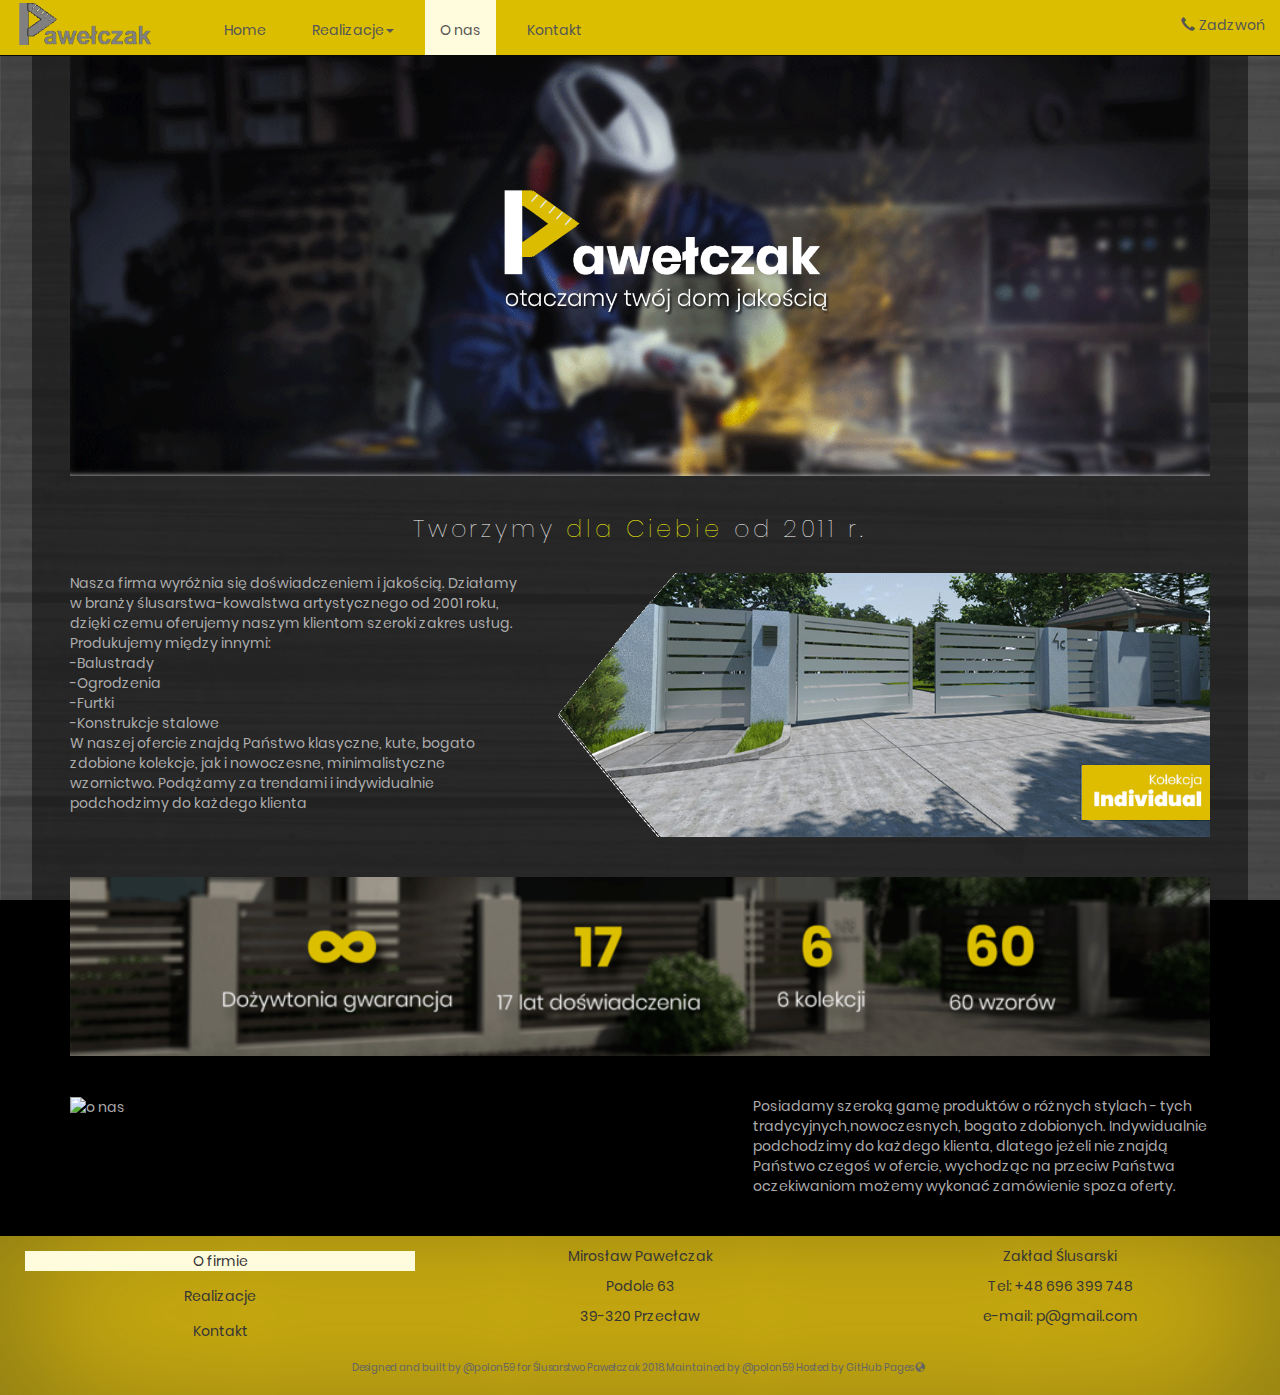
==== aboutUs.html @ 00557d42 "Add second 'aboutUsImage' to 'aboutUs' page with sample description" ====
<!doctype html>
<html>

<head>
    <title>Pawełczak - O firmie</title>
    <meta charset="UTF-8" name="viewport" content="width=device-width, initial-scale=1">
    <link rel="stylesheet" href="https://maxcdn.bootstrapcdn.com/bootstrap/3.3.7/css/bootstrap.min.css">
    <script src="https://ajax.googleapis.com/ajax/libs/jquery/3.3.1/jquery.min.js"></script>
    <script src="https://maxcdn.bootstrapcdn.com/bootstrap/3.3.7/js/bootstrap.min.js"></script>
    <link rel="shortcut icon" type="image/x-icon" href="Resources/StructureImages/logo.png" />
    <link rel="stylesheet" href="CSS/style.css">
    <link rel="stylesheet" type="text/css" href="CSS/conStyle.css"/>
</head>


<body>
    <section id="NAVBAR">
        <nav class="navbar navbar-inverse navbar-fixed-top" style="background-color: rgb(219, 190, 0); margin: 0;">
            <div class="container-fluid">
              <div class="navbar-header">
                <button type="button" class="navbar-toggle" data-toggle="collapse" data-target="#myNavbar">
                  <span class="icon-bar"></span>
                  <span class="icon-bar"></span>
                  <span class="icon-bar"></span>                        
                </button>
                <a href="index.html">
                  <img src="Resources/StructureImages/log.png"  class="navbar-logo" alt="logo">
                </a>
              </div>
              <div class="collapse navbar-collapse" id="myNavbar">
                <ul class="nav navbar-nav">
                  <li class="navOpt navbarLink"><a href="index.html">Home</a></li>
                  <li class="dropdown navOpt navbarLink">
                    <a class="dropdown-toggle" data-toggle="dropdown" href="projects.html">Realizacje<span class="caret"></span></a>
                    <ul class="dropdown-menu">
                      <li><a href="projects.html">Bramy</a></li>
                      <li><a href="projects.html">Ogrodzenia</a></li>
                      <li><a href="projects.html">Balustrady</a></li>
                      <li><a href="projects.html">Usługi spawalnicze</a></li>
                      <li><a href="projects.html">Konstrukcje stalowe</a></li>
                    </ul>
                  </li>
                  <li class="activ navOpt navbarLink"><a href="aboutUs.html">O nas</a></li>
                  <li class="navOpt navbarLink"><a href="contact.html">Kontakt</a></li>
                </ul>
                <ul class="nav navbar-nav navbar-right">
                  <li><a href="tel:+48 696 399 748"><span class="glyphicon glyphicon-earphone"></span>Zadzwoń</a></li>
                </ul>
              </div>
            </div>
        </nav>
    </section>

    <div class="content">
        <div class="container">
            <div class="row">
                <div class="col-sm-12">
                    <img src="Resources/images/aboutUsImage.png" alt="nasza firma" style="width:100%;">
                </div>
            </div>
        </div>

        <br>
        <div class="container text-center contact-header">
            <h3>Tworzymy <span style="color: yellow">dla Ciebie</span> od 2011 r.</h3>
        </div>
        <br>
        
        <div class="container about-us-text">
            <div class="row">
                <div class="col-sm-5">
                    <p>
                        Nasza firma wyróżnia się doświadczeniem i jakością. Działamy w branży ślusarstwa-kowalstwa artystycznego od 2001 roku, dzięki czemu oferujemy naszym klientom szeroki zakres usług. Produkujemy między innymi: 
                        <br> -Balustrady
                        <br>-Ogrodzenia
                        <br>-Furtki
                        <br>-Konstrukcje stalowe
                        <br>W naszej ofercie znajdą Państwo klasyczne, kute, bogato zdobione kolekcje, jak i nowoczesne, minimalistyczne wzornictwo.
                        Podążamy za trendami i indywidualnie podchodzimy do każdego klienta
                    </p>
                </div>
                <div class="col-sm-7">
                    <img src="Resources/images/aboutUsBoxImg.png" alt="o nas" style="width:100%;">
                </div>
            </div>
        </div>

        <br><br>

        <div class="container">
            <div class="row">
                <div class="col-sm-12">
                    <img src="Resources/images/aboutUsBottom.png" alt="nasza firma" style="width:100%;">
                </div>
            </div>
        </div>

        <br><br>

        <div class="container about-us-text">
            <div class="row">
                <div class="col-sm-7">
                    <img src="Resources/images/aboutUsBoxImg2.png" alt="o nas" style="width:100%;">
                </div>
                <div class="col-sm-5">
                    <p>
                    Posiadamy szeroką gamę produktów o różnych stylach - tych tradycyjnych,nowoczesnych,
                    bogato zdobionych. Indywidualnie podchodzimy do każdego klienta, dlatego jeżeli nie 
                    znajdą Państwo czegoś w ofercie, wychodząc na przeciw Państwa oczekiwaniom możemy wykonać 
                    zamówienie spoza oferty.                        
                    </p>
                </div>
            </div>
        </div>



    </div>

    <footer>
        <div class="container-fluid text-center">
            <div class="row">
                <div class="col-sm-4">
                    <a class="navOpt" href="aboutUs.html"><p class="activ">O firmie</p></a>
                    <a class="navOpt" href="projects.html"><p>Realizacje</p></a>
                    <a class="navOpt" href="contact.html"><p>Kontakt</p></a>
                </div>
                <div class="col-sm-4">
                    <p>Mirosław Pawełczak</p>
                    <p>Podole 63</p>
                    <p>39-320 Przecław</p>
                </div>
                <div class="col-sm-4">
                <p>Zakład Ślusarski</p>
                <p>Tel: +48 696 399 748</p>
                <p>e-mail: p@gmail.com</p>
                </div>
            </div> 
            <div class="row footer-text-bottom">
                <p>Designed and built by @polon59 for Ślusarstwo Pawełczak 
                2018. Maintained by @polon59 Hosted by GitHub Pages <span class="glyphicon glyphicon-globe"></span>
                </p>
            </div>
        </div>
    </footer>
</body>
</html>
---- CSS/style.css ----
@font-face {
    font-family: regular;
    src: url("../Poppins/Poppins-Regular.ttf");
}

@font-face{
    font-family: extraThin;
    src: url("../Poppins/Poppins-Thin.ttf")
}




.navbar-logo{
    height:50px; 
    padding-right:20px;
}

.navbarLink{
    position: relative;
    margin-left: 8px;
    margin-right: 8px;
}

.navbar-nav>li>a{
    color: rgb(85, 85, 85) !important;
}

.activ{
    background-color: rgb(255, 251, 221);
}

.navbar-inverse .navbar-nav>li>a:hover{
    color: rgb(92, 92, 92);
}

.navOpt::before{
    content: "";
    display: block;
    height: 5px;
    width: 0%;
    background-color: rgb(92, 92, 92);
    transition: all 0.3s ease-in-out;
}

.navOpt:hover::before{
    width: 100%;
}

.slideShowImage{
    min-height: 250px;
    width: 100%;
}

.glyphicon{
    margin-right: 4px;
}

.bottom-menu-image{
    width: 100%;
    height: 100%;
}

.bottom-menu .col-sm-4{
    transition: 0.5s ease;
}

.bottom-menu .col-sm-4:hover{
    filter: drop-shadow(8px 8px 10px gray) brightness(150%);
    text-decoration: none;
}

a:focus, a:hover{
    text-decoration: none;
    color: white;
}

.caption h3{
    color: white;
    font-family: extraThin;
}

#services{
    color: white;
    margin-left: 30px;
    margin-right: 30px;
}

#services h4{
    color: rgb(219, 190, 0);
}

#services .glyphicon{
    font-size: 40px;
    color: rgb(219, 190, 0);
}

.opinions-header{
    color: rgb(219, 190, 0);
}

.opinions-header .glyphicon{
    font-size: 50px;
}

#opinions{
    margin-left: 10%;
    margin-right: 10%;
}

.opinion{
    min-height: 230px;
    padding-top: 40px;
    padding-left: 20%;
    padding-right: 20%;
    color: white;
}

.opinion .author{
    color: rgb(138, 138, 138);
    font-style: italic;
}


body{
    margin: 0px;
    background-color: black;
    background-image: url("../Resources/bodyBackground.png");
    background-attachment: fixed;
    font-family: regular;
}

.content{
    margin-top: 50px;
    margin-left: 2.5%;
    margin-right: 2.5%;
    background-color: rgba(0, 0, 0, 0.459);
}

footer{
    background-color: rgba(252, 212, 15, 0.898);
    box-shadow: rgb(117, 105, 23) 2px 2px 160px 0px inset;
    padding: 10px;
    margin-top: 30px;
    color: rgb(53, 53, 53) !important;
}

footer a{
    color: rgb(53, 53, 53) !important;
}

.footer-text-bottom{
    margin-top:10px; 
    font-size: x-small; 
    color:rgb(100, 100, 100);
}



/* CONTACT */

.contact-header{
    color: white;
    font-family: extraThin;
    letter-spacing: 0.3vw;
}

.company-info{
    background-color: rgba(252, 212, 15, 0.898);
    box-shadow: rgb(117, 105, 23) 2px 2px 160px 0px inset;
    color: white;
}

.company-info h5{
    color: rgb(100, 100, 100);
}

.company-info-header h3{
    text-transform: uppercase;
    font-family: extraThin;
}

.company-info-middle{
    border-left: 1px solid white;
    border-right: 1px solid white;
}

.phone-info{
    color: rgb(160, 160, 160);
}

.phone-info .col-sm-6{
    margin-bottom: 25px;
}

.phone-info h4{
    color: white;
    margin-bottom: 20px;
}

.phone-info .glyphicon{
    margin-right: 10px;
    color: rgb(202, 202, 202);
}

.map{
    background-color: rgba(252, 212, 15, 0.898);
    box-shadow: rgb(117, 105, 23) 2px 2px 160px 0px inset;
    color: rgb(136, 136, 136);
    padding: 3vw;
}

.map-info{
    padding-top: 3vw;
}

.map-info h3{
    text-transform: uppercase;
}

.map button:hover{
    filter: brightness(150%);
}


/* ABOUT */


.about-us-text{
    color: rgb(172, 172, 172);
}
---- CSS/conStyle.css ----
.contactImage img{
    width: 100%;
    display: block;
}

.promoTextBox{
    width: 100%;
    text-align: center;
}

/* ContactInfo================= */

.contactBoxMenuRow{
    line-height: 70%;
    display: table;
    width: 100%;
    table-layout: fixed;
    background-color: rgba(252, 212, 15, 0.897);
    box-shadow: inset 2px 2px 160px 0px rgba(117,105,23,1);
}

.contactBox{
    display: table-cell;
    height: 50px;
    vertical-align: middle;
}

#col1{
    text-align: center;
    border-right: 1px solid white;
}

#col2 div{
    margin-left: 25%;
    text-align: left;
}

#col3 {
    margin-left: 5%;
    text-align: left;
    
}

/* PhoneBox================= */

.phoneBoxMenuRow{
    display: table;
    width: 100%;
    table-layout: fixed;
}

.phoneBox{
    display: table-cell;
}

.phoneBox div{
    margin-left: 25%;
    margin-right: 25%;
}

.phoneBox div p{
    margin-top: 7px;
}

.phoneBox div h3{
    margin-top: 0;
    font-size: 1.3vw;
}

.phoneBox div h4{
    font-size: 1.5vw;
}
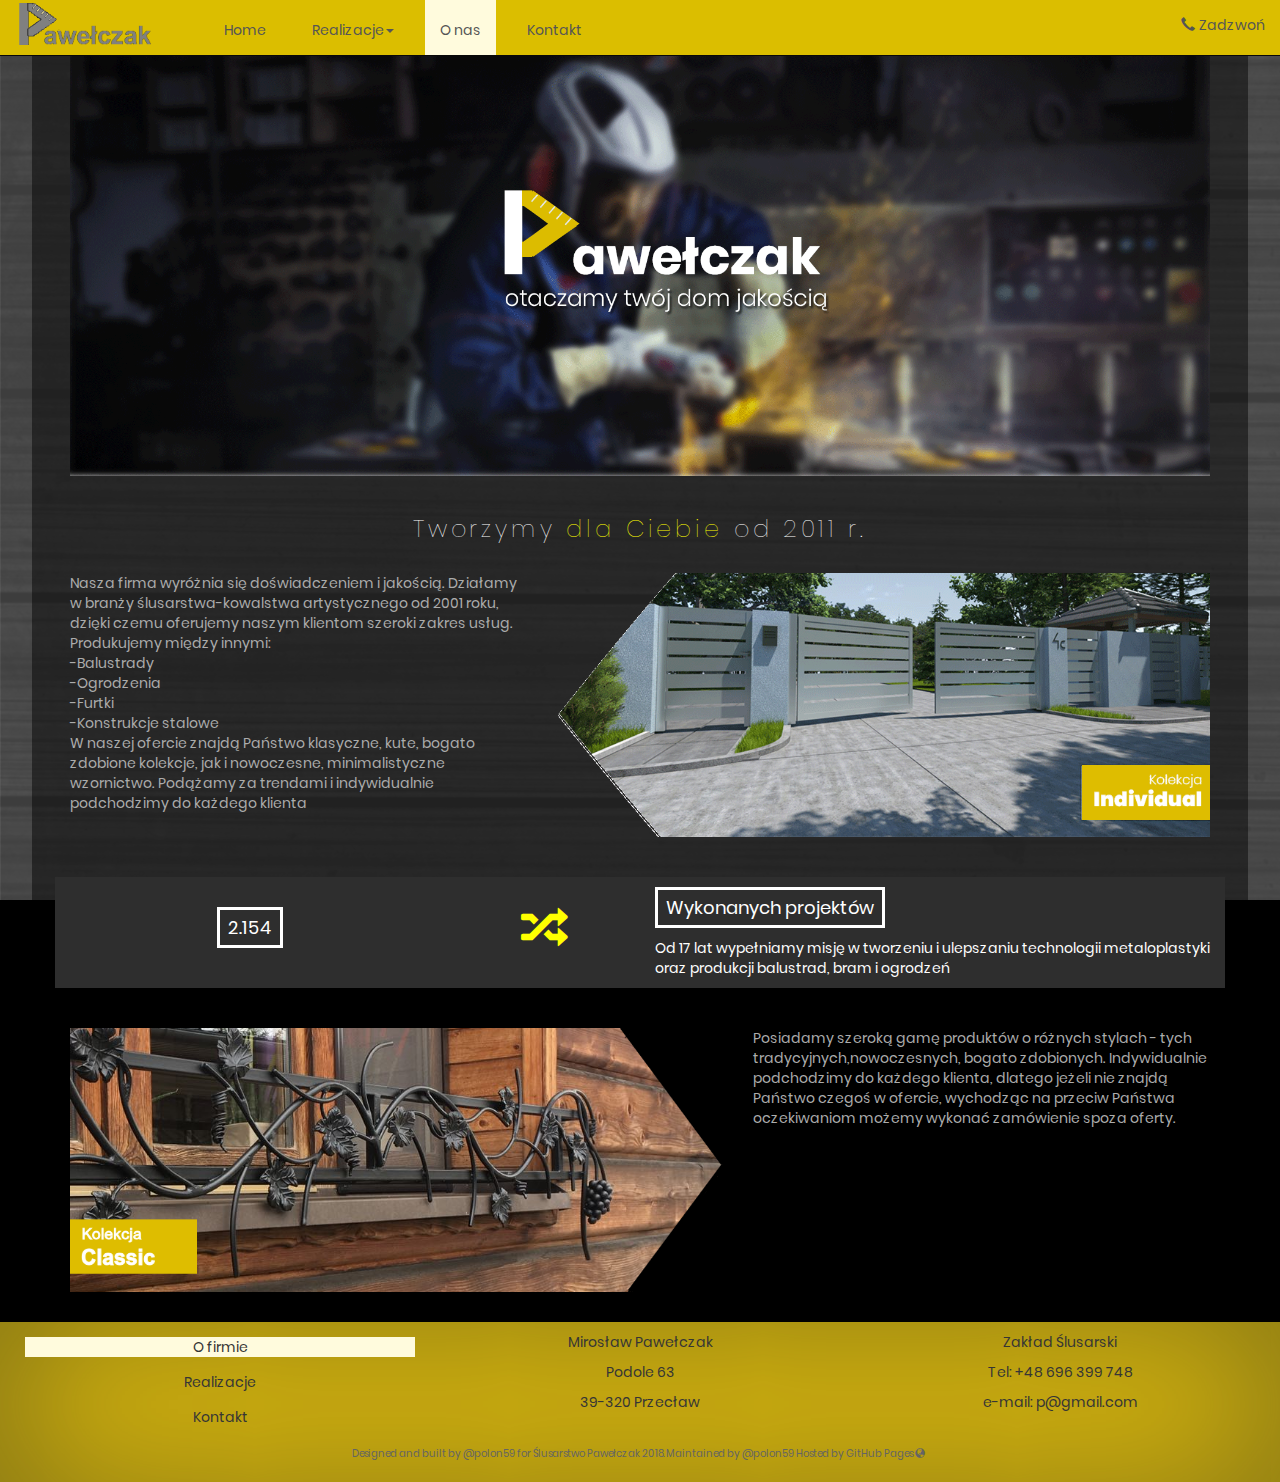
==== commit eeca3818: "Add project counter section" ====
--- a/aboutUs.html
+++ b/aboutUs.html
@@ -87,10 +87,20 @@
 
         <br><br>
 
-        <div class="container">
+        <div class="container projectsCounter" style="background-color:rgb(46, 46, 46); color:white;">
             <div class="row">
-                <div class="col-sm-12">
-                    <img src="Resources/images/aboutUsBottom.png" alt="nasza firma" style="width:100%;">
+                <div class="col-sm-4 text-center">
+                    <h4 style="border: 3px solid white; padding:8px; display:inline-block; margin-top:30px;">2.154</h4>
+                </div>
+                <div class="col-sm-2 text-center">
+                    <span  style="font-size:40px; color:yellow; margin-top:30px;" class="glyphicon glyphicon-random"></span>
+                </div>
+                <div class="col-sm-6 text-left">
+                    <h4 style="border: 3px solid white; padding:8px; display:inline-block;">Wykonanych projektów</h4>
+                    <p>
+                    Od 17 lat wypełniamy misję w tworzeniu i ulepszaniu technologii metaloplastyki 
+                    oraz produkcji balustrad, bram i ogrodzeń
+                    </p>
                 </div>
             </div>
         </div>
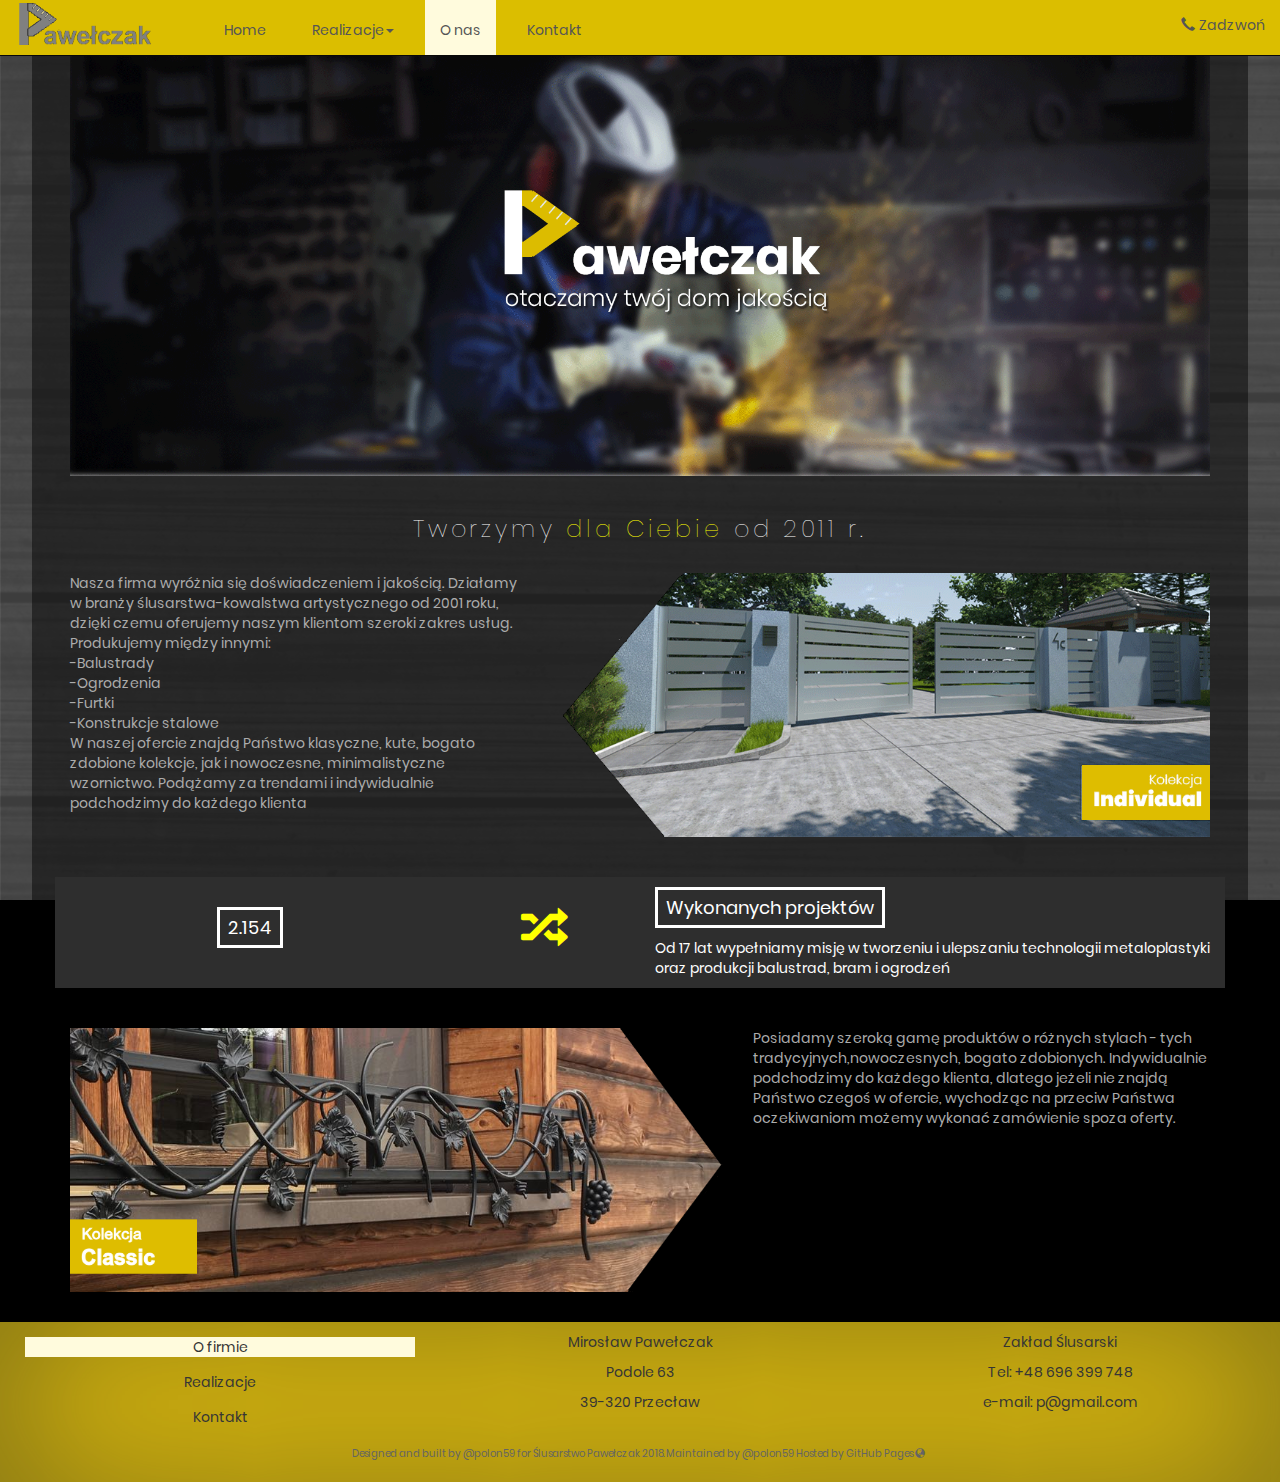
==== commit 21d3879c: "Change class names of columns in 'projectsCounter' section from 'col-sm...' to 'col-xs...' to fix di" ====
--- a/aboutUs.html
+++ b/aboutUs.html
@@ -89,13 +89,13 @@
 
         <div class="container projectsCounter" style="background-color:rgb(46, 46, 46); color:white;">
             <div class="row">
-                <div class="col-sm-4 text-center">
+                <div class="col-xs-4 text-center">
                     <h4 style="border: 3px solid white; padding:8px; display:inline-block; margin-top:30px;">2.154</h4>
                 </div>
-                <div class="col-sm-2 text-center">
+                <div class="col-xs-2 text-center">
                     <span  style="font-size:40px; color:yellow; margin-top:30px;" class="glyphicon glyphicon-random"></span>
                 </div>
-                <div class="col-sm-6 text-left">
+                <div class="col-xs-6 text-left">
                     <h4 style="border: 3px solid white; padding:8px; display:inline-block;">Wykonanych projektów</h4>
                     <p>
                     Od 17 lat wypełniamy misję w tworzeniu i ulepszaniu technologii metaloplastyki 
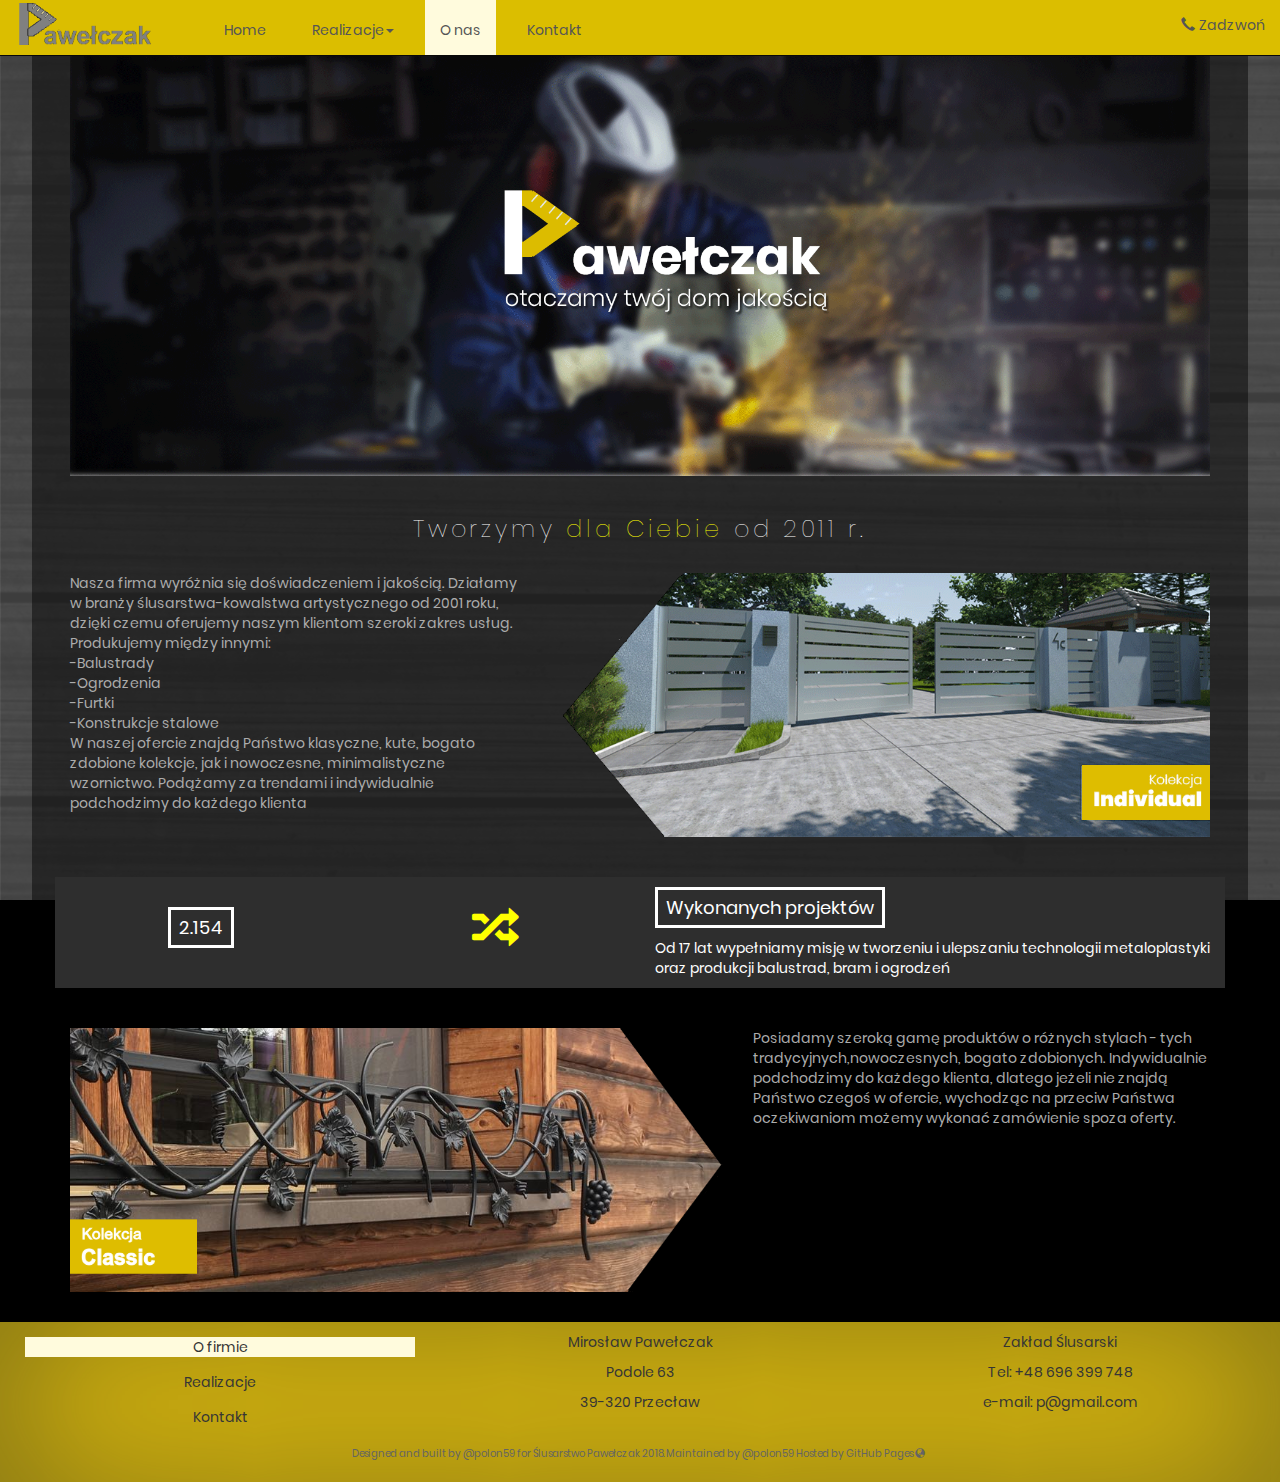
==== commit 1cc42f2d: "Change columns width in 'projectCounter' section" ====
--- a/aboutUs.html
+++ b/aboutUs.html
@@ -87,16 +87,16 @@
 
         <br><br>
 
-        <div class="container projectsCounter" style="background-color:rgb(46, 46, 46); color:white;">
+        <div class="container projectsCounter">
             <div class="row">
-                <div class="col-xs-4 text-center">
-                    <h4 style="border: 3px solid white; padding:8px; display:inline-block; margin-top:30px;">2.154</h4>
+                <div class="col-xs-3 text-center">
+                    <h4 class="projects-number">2.154</h4>
                 </div>
-                <div class="col-xs-2 text-center">
-                    <span  style="font-size:40px; color:yellow; margin-top:30px;" class="glyphicon glyphicon-random"></span>
+                <div class="col-xs-3 text-center">
+                    <span class="glyphicon glyphicon-random"></span>
                 </div>
                 <div class="col-xs-6 text-left">
-                    <h4 style="border: 3px solid white; padding:8px; display:inline-block;">Wykonanych projektów</h4>
+                    <h4 class="projects-number-header">Wykonanych projektów</h4>
                     <p>
                     Od 17 lat wypełniamy misję w tworzeniu i ulepszaniu technologii metaloplastyki 
                     oraz produkcji balustrad, bram i ogrodzeń
--- a/CSS/style.css
+++ b/CSS/style.css
@@ -231,11 +231,33 @@
     color: rgb(172, 172, 172);
 }
 
-
-
-
-
-
-
-
-
+.projectsCounter{
+    background-color:rgb(46, 46, 46);
+    color:white;
+}
+
+.projectsCounter .projects-number{
+    border: 3px solid white;
+    padding:8px; display:inline-block;
+    margin-top:30px;
+}
+
+.projectsCounter .projects-number-header{
+    border: 3px solid white;
+    padding:8px;
+    display:inline-block; 
+}
+
+.projectsCounter span{
+    font-size:40px;
+    color:yellow;
+    margin-top:30px;
+}
+
+
+
+
+
+
+
+
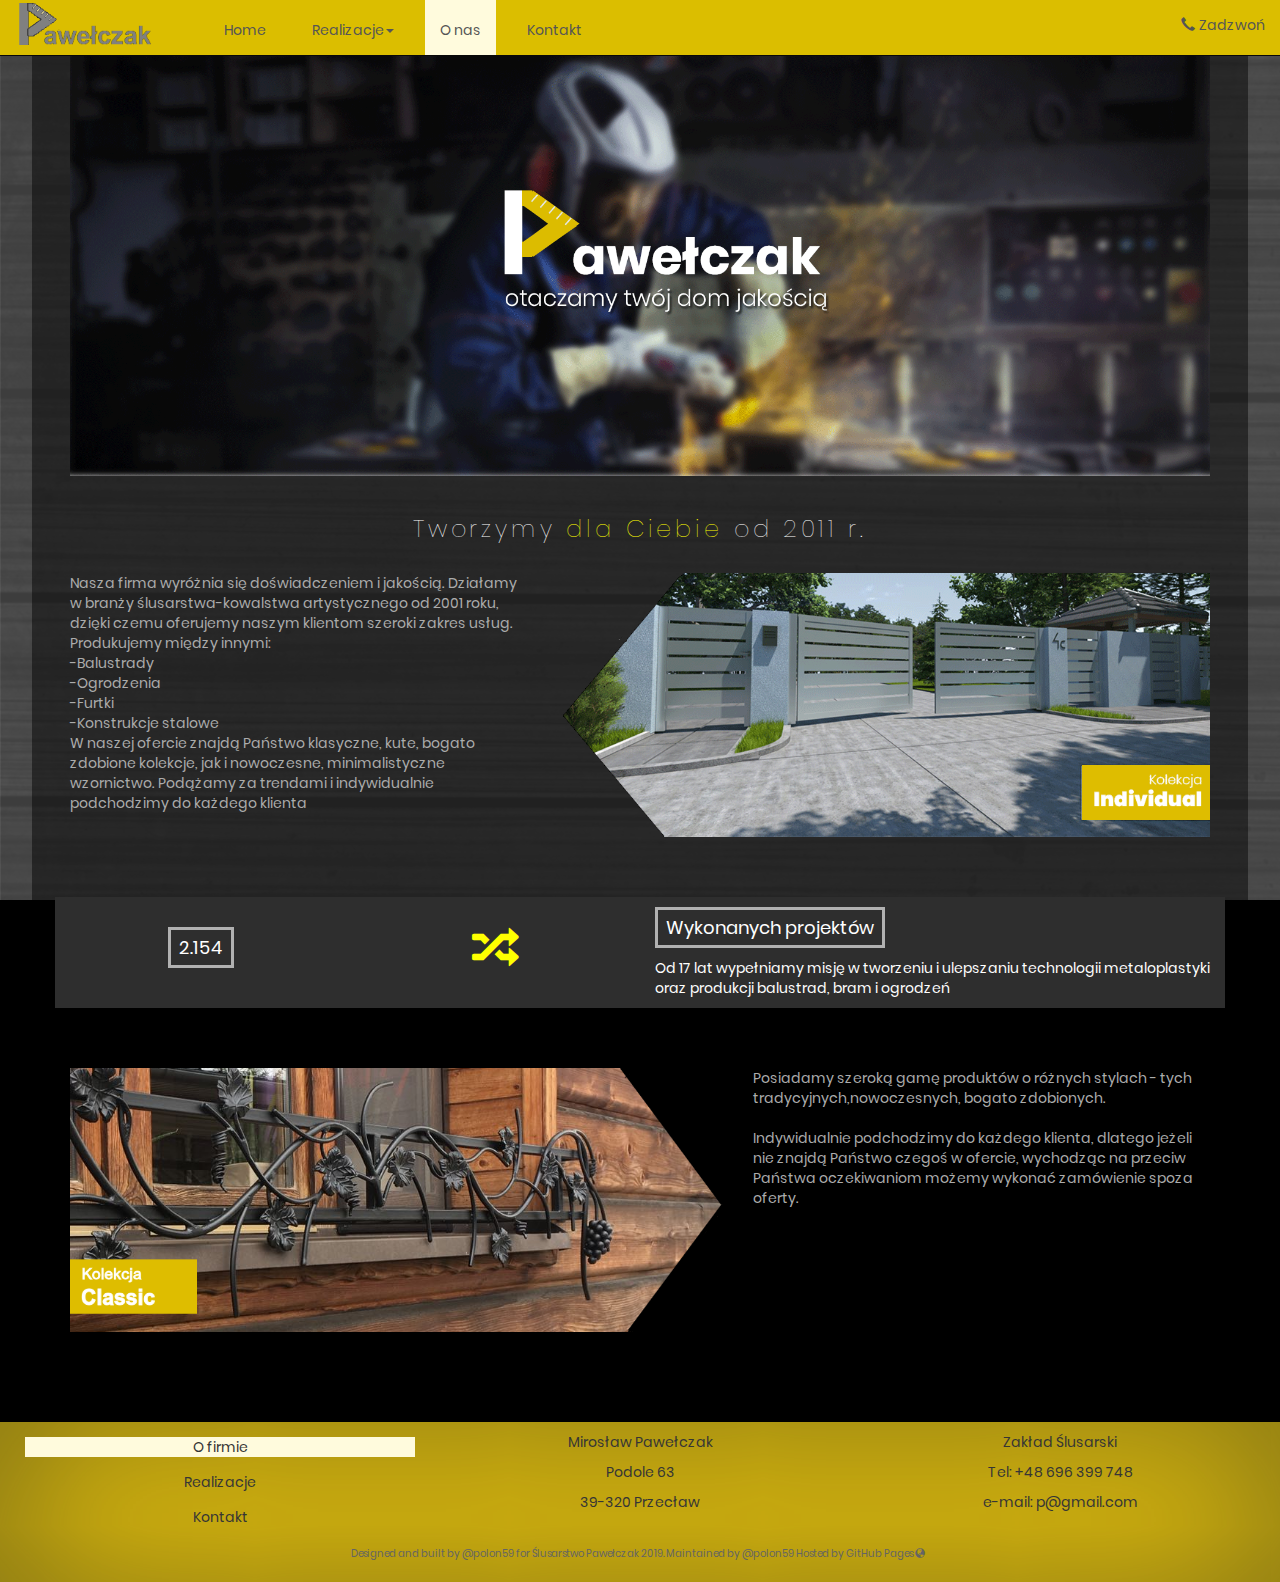
==== commit 6bfe6df0: "Change footer text content on all pages" ====
--- a/aboutUs.html
+++ b/aboutUs.html
@@ -80,12 +80,12 @@
                     </p>
                 </div>
                 <div class="col-sm-7">
-                    <img src="Resources/images/aboutUsBoxImg.png" alt="o nas" style="width:100%;">
+                    <img src="Resources/images/aboutUsBoxImg.png" alt="kolekcje - Individual" style="width:100%;">
                 </div>
             </div>
         </div>
 
-        <br><br>
+        <br><br><br>
 
         <div class="container projectsCounter">
             <div class="row">
@@ -105,17 +105,17 @@
             </div>
         </div>
 
-        <br><br>
+        <br><br><br>
 
         <div class="container about-us-text">
             <div class="row">
                 <div class="col-sm-7">
-                    <img src="Resources/images/aboutUsBoxImg2.png" alt="o nas" style="width:100%;">
+                    <img src="Resources/images/aboutUsBoxImg2.png" alt="kolekcje Classic" style="width:100%;">
                 </div>
                 <div class="col-sm-5">
                     <p>
                     Posiadamy szeroką gamę produktów o różnych stylach - tych tradycyjnych,nowoczesnych,
-                    bogato zdobionych. Indywidualnie podchodzimy do każdego klienta, dlatego jeżeli nie 
+                    bogato zdobionych. <br><br> Indywidualnie podchodzimy do każdego klienta, dlatego jeżeli nie 
                     znajdą Państwo czegoś w ofercie, wychodząc na przeciw Państwa oczekiwaniom możemy wykonać 
                     zamówienie spoza oferty.                        
                     </p>
@@ -123,7 +123,7 @@
             </div>
         </div>
 
-
+        <br><br><br>
 
     </div>
 
@@ -148,7 +148,7 @@
             </div> 
             <div class="row footer-text-bottom">
                 <p>Designed and built by @polon59 for Ślusarstwo Pawełczak 
-                2018. Maintained by @polon59 Hosted by GitHub Pages <span class="glyphicon glyphicon-globe"></span>
+                2019. Maintained by @polon59 Hosted by GitHub Pages <span class="glyphicon glyphicon-globe"></span>
                 </p>
             </div>
         </div>
--- a/CSS/style.css
+++ b/CSS/style.css
@@ -237,13 +237,14 @@
 }
 
 .projectsCounter .projects-number{
-    border: 3px solid white;
-    padding:8px; display:inline-block;
+    border: 3px solid rgb(177, 177, 177);
+    padding:8px; 
+    display:inline-block;
     margin-top:30px;
 }
 
 .projectsCounter .projects-number-header{
-    border: 3px solid white;
+    border: 3px solid rgb(177, 177, 177);
     padding:8px;
     display:inline-block; 
 }
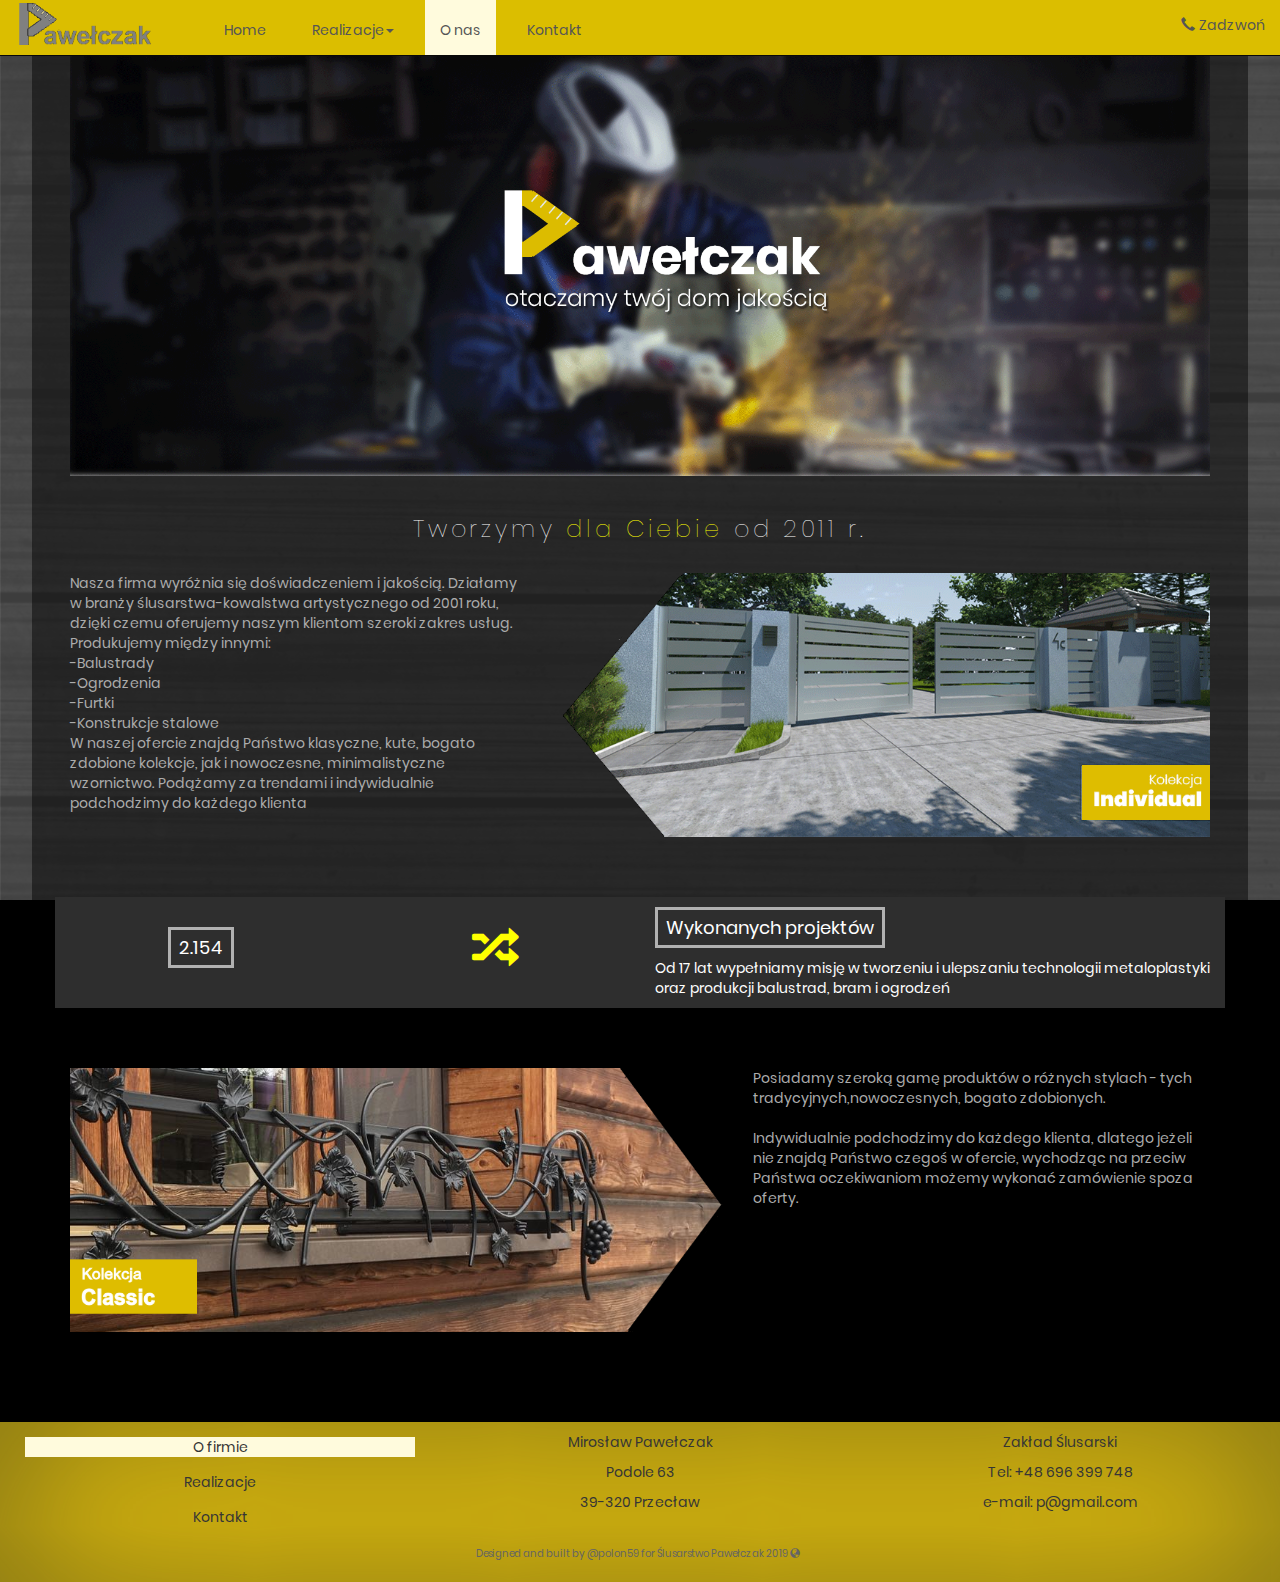
==== commit 57028fe6: "Add new text content in footer" ====
--- a/aboutUs.html
+++ b/aboutUs.html
@@ -147,8 +147,9 @@
                 </div>
             </div> 
             <div class="row footer-text-bottom">
-                <p>Designed and built by @polon59 for Ślusarstwo Pawełczak 
-                2019. Maintained by @polon59 Hosted by GitHub Pages <span class="glyphicon glyphicon-globe"></span>
+                <p>
+                    Designed and built by @polon59 for Ślusarstwo Pawełczak 
+                    2019 <span class="glyphicon glyphicon-globe"></span>
                 </p>
             </div>
         </div>
--- a/CSS/style.css
+++ b/CSS/style.css
@@ -28,7 +28,7 @@
 }
 
 .activ{
-    background-color: rgb(255, 251, 221);
+    background-color: rgb(255, 251, 221)!important;
 }
 
 .navbar-inverse .navbar-nav>li>a:hover{
@@ -255,10 +255,151 @@
     margin-top:30px;
 }
 
-
-
-
-
-
-
-
+/* projects */
+
+.projects-header{
+    color:white;
+}
+
+#image-filter-menu button{
+    background-color: rgb(252, 209, 15);
+    border: 1px solid rgba(146, 119, 0, 0.898);
+    color: rgb(100, 100, 100);
+}
+
+#image-filter-menu button:hover{
+    background-color: rgb(233, 190, 1);
+    border: 1px solid rgba(95, 76, 0, 0.898);
+    color: rgb(73, 73, 73);
+}
+
+#image-filter-menu .container-fluid{
+    background-color: transparent;
+}
+
+#image-filter-menu .dropdown-menu{
+    padding: 0;
+    background-color: transparent;
+}
+
+.filter-buttons-dropdown{
+    background-color: white;
+    display: none;
+}
+
+.filter-buttons-dropdown .btn-group{
+    width: 100%;
+}
+
+.filter-buttons-dropdown .dropdown-menu{
+    width: 100%;
+}
+
+.filter-buttons-dropdown button{
+    width: 100%;
+}
+
+
+.flex-container {
+    display: flex;
+    flex-wrap: wrap;
+    background-color: rgba(59, 59, 59, 0.479);
+    justify-content: center;
+  }
+  
+  .flex-container > .image-box {
+    background-color: #f1f1f1;
+    width: 280px;
+    height: 180px;
+    margin: 5px;
+    text-align: center;
+    line-height: 75px;
+    font-size: 30px;
+  }
+
+  .flex-container > .image-box img{
+      width: 100%;
+      height: 100%;
+  }
+
+  /* gallery */
+
+  .gallery{
+      user-select: none;
+  }
+
+  #imagesContainer img:hover{
+      cursor: pointer;
+      filter: brightness(130%);
+  }
+
+  .modal {
+    display: none;
+    position: fixed;
+    top: 0;
+    left: 0;
+    width: 100%;
+    height: 100%;
+    background-color: rgba(0, 0, 0, 0.8);
+    padding-left: 6vw;
+    padding-right: 6vw;
+    padding-top: 6vh;
+    padding-bottom: 6vh;
+}
+
+.modal-menu{
+    background-color: rgba(39, 39, 39, 0.8);
+}
+
+.modal-menu .glyphicon{
+    z-index: 10;
+    text-align: center;
+    font-size: 40px;
+    color: rgb(141, 118, 35);
+}
+
+.modal-menu .additionalOption{
+    font-size: 30px;
+    color: rgb(102, 102, 102);
+}
+
+.modal-menu .glyphicon:hover{
+    color: rgb(255, 200, 0);
+    cursor: pointer;
+}
+
+.modal img{
+    width: auto;
+    height: auto;
+    max-height: 100%;
+    max-width: 100%;
+}
+
+
+
+@media only screen and (max-width: 965px) {
+    .filter-buttons{
+        display: none;
+    }
+
+    .filter-buttons-dropdown{
+        display: block;
+    }
+
+    .flex-container > .image-box{
+        width: 200px;
+        height: 110px;
+        margin: 2px;
+    }
+  }
+
+
+@media only screen and (max-width: 660px) {
+    .flex-container > .image-box{
+        width: 140px;
+        height: 90px;
+        margin: 2px;
+    }
+}
+
+
